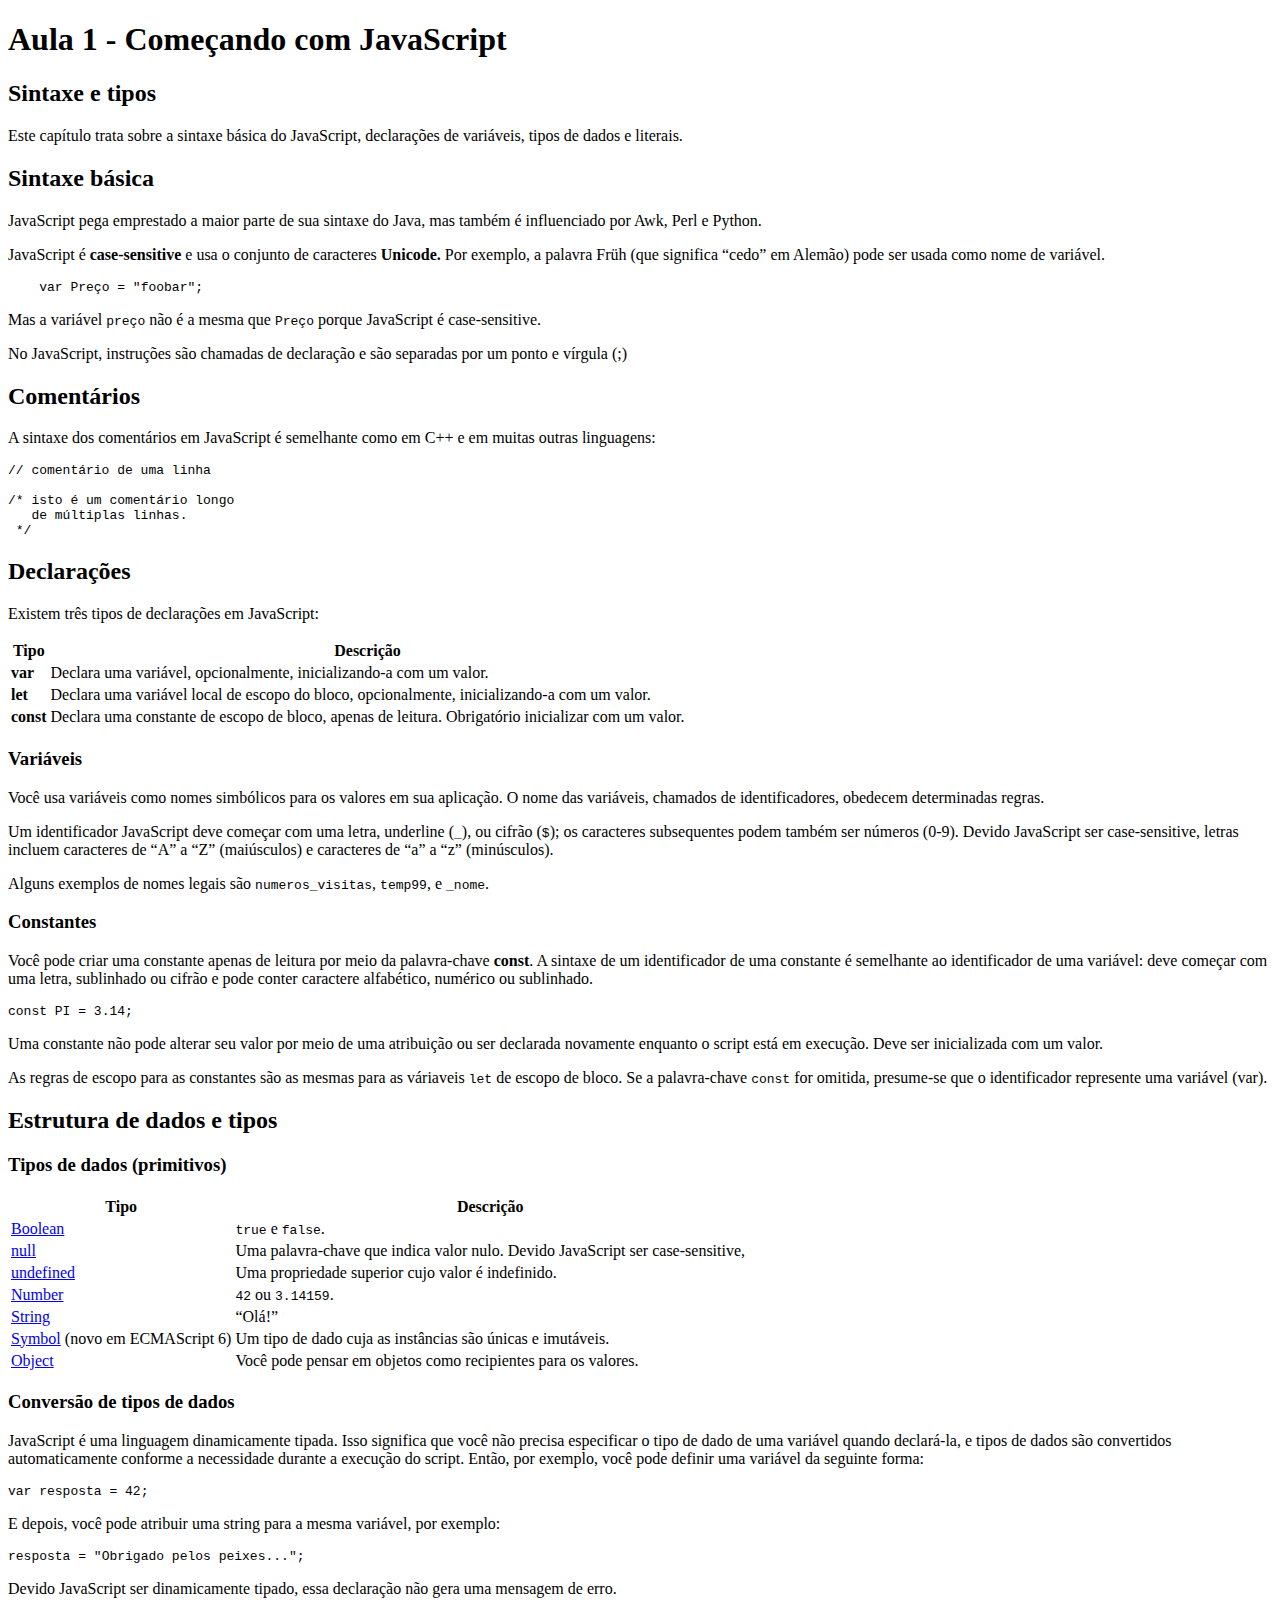
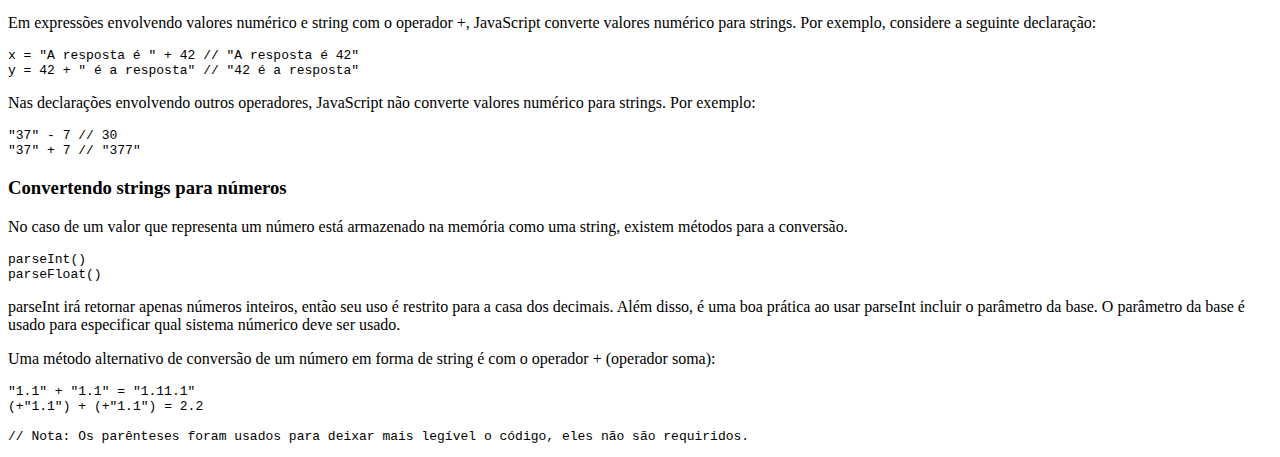
==== aula-1.html @ 88f6fa1f "moved aula1" ====
<!DOCTYPE html>
<html>

<head>
  <meta charset="utf-8">
  <meta name="viewport" content="width=device-width, initial-scale=1.0">
  <title>Welcome file</title>
  <link rel="stylesheet" href="https://stackedit.io/style.css" />
</head>

<body class="stackedit">
  <div class="stackedit__html"><h1 id="aula-1---começando-com-javascript">Aula 1 - Começando com JavaScript</h1>
<h2 id="sintaxe-e-tipos">Sintaxe e tipos</h2>
<p>Este capítulo trata sobre a sintaxe básica do JavaScript, declarações de variáveis, tipos de dados e literais.</p>
<h2 id="sintaxe-básica">Sintaxe básica</h2>
<p>JavaScript pega emprestado a maior parte de sua sintaxe do Java, mas também é influenciado por Awk, Perl e Python.</p>
<p>JavaScript é <strong>case-sensitive</strong> e usa o conjunto de caracteres <strong>Unicode.</strong> Por exemplo, a palavra Früh (que significa “cedo” em Alemão) pode ser usada como nome de variável.</p>
<pre class=" language-javascript"><code class="prism  language-javascript">    <span class="token keyword">var</span> Preço <span class="token operator">=</span> <span class="token string">"foobar"</span><span class="token punctuation">;</span>
</code></pre>
<p>Mas a variável <code>preço</code> não é a mesma que <code>Preço</code> porque JavaScript é case-sensitive.</p>
<p>No JavaScript, instruções são chamadas de declaração e são separadas por um ponto e vírgula (;)</p>
<h2 id="comentários">Comentários</h2>
<p>A sintaxe dos comentários em JavaScript é semelhante como em C++ e em muitas outras linguagens:</p>
<pre class=" language-javascript"><code class="prism  language-javascript"><span class="token comment">// comentário de uma linha</span>

<span class="token comment">/* isto é um comentário longo
   de múltiplas linhas.
 */</span>
</code></pre>
<h2 id="declarações">Declarações</h2>
<p>Existem três tipos de declarações em JavaScript:</p>

<table>
<thead>
<tr>
<th>Tipo</th>
<th>Descrição</th>
</tr>
</thead>
<tbody>
<tr>
<td><strong>var</strong></td>
<td>Declara uma variável, opcionalmente, inicializando-a com um valor.</td>
</tr>
<tr>
<td><strong>let</strong></td>
<td>Declara uma variável local de escopo do bloco, opcionalmente, inicializando-a com um valor.</td>
</tr>
<tr>
<td><strong>const</strong></td>
<td>Declara uma constante de escopo de bloco, apenas de leitura. Obrigatório inicializar com um valor.</td>
</tr>
</tbody>
</table><h3 id="variáveis">Variáveis</h3>
<p>Você usa variáveis como nomes simbólicos para os valores em sua aplicação. O nome das variáveis, chamados de identificadores, obedecem determinadas regras.</p>
<p>Um identificador JavaScript deve começar com uma letra, underline (<code>_</code>), ou cifrão (<code>$</code>); os caracteres subsequentes podem também ser números (0-9). Devido JavaScript ser case-sensitive, letras incluem caracteres de “A” a “Z” (maiúsculos) e caracteres de “a” a “z” (minúsculos).</p>
<p>Alguns exemplos de nomes legais são <code>numeros_visitas</code>, <code>temp99</code>, e <code>_nome</code>.</p>
<h3 id="constantes">Constantes</h3>
<p>Você pode criar uma constante apenas de leitura por meio da palavra-chave <strong>const</strong>. A sintaxe de um identificador de uma constante é semelhante ao identificador de uma variável: deve começar com uma letra, sublinhado ou cifrão e pode conter caractere alfabético, numérico ou sublinhado.</p>
<pre class=" language-javascript"><code class="prism  language-javascript"><span class="token keyword">const</span> PI <span class="token operator">=</span> <span class="token number">3.14</span><span class="token punctuation">;</span>
</code></pre>
<p>Uma constante não pode alterar seu valor por meio de uma atribuição ou ser declarada novamente enquanto o script está em execução. Deve ser inicializada com um valor.</p>
<p>As regras de escopo para as constantes são as mesmas para as váriaveis <code>let</code> de escopo de bloco. Se a palavra-chave <code>const</code> for omitida, presume-se que o identificador represente uma variável (var).</p>
<h2 id="estrutura-de-dados-e-tipos">Estrutura de dados e tipos</h2>
<h3 id="tipos-de-dados-primitivos">Tipos de dados (primitivos)</h3>

<table>
<thead>
<tr>
<th>Tipo</th>
<th>Descrição</th>
</tr>
</thead>
<tbody>
<tr>
<td><a href="https://developer.mozilla.org/pt-BR/docs/Glossary/Boolean">Boolean</a></td>
<td><code>true</code> e <code>false</code>.</td>
</tr>
<tr>
<td><a href="https://developer.mozilla.org/pt-BR/docs/Glossary/Null">null</a></td>
<td>Uma palavra-chave que indica valor nulo. Devido JavaScript ser case-sensitive,</td>
</tr>
<tr>
<td><a href="https://developer.mozilla.org/pt-BR/docs/Glossary/undefined">undefined</a></td>
<td>Uma propriedade superior cujo valor é indefinido.</td>
</tr>
<tr>
<td><a href="https://developer.mozilla.org/pt-BR/docs/Glossary/Number">Number</a></td>
<td><code>42</code> ou <code>3.14159</code>.</td>
</tr>
<tr>
<td><a href="https://developer.mozilla.org/pt-BR/docs/Glossary/String">String</a></td>
<td>“Olá!”</td>
</tr>
<tr>
<td><a href="https://developer.mozilla.org/pt-BR/docs/conflicting/Web/JavaScript/Reference/Global_Objects/Symbol">Symbol</a> (novo em ECMAScript 6)</td>
<td>Um tipo de dado cuja as instâncias são únicas e imutáveis.</td>
</tr>
<tr>
<td><a href="https://developer.mozilla.org/pt-BR/docs/Glossary/Object">Object</a></td>
<td>Você pode pensar em objetos como recipientes para os valores.</td>
</tr>
</tbody>
</table><h3 id="conversão-de-tipos-de-dados">Conversão de tipos de dados</h3>
<p>JavaScript é uma linguagem dinamicamente tipada. Isso significa que você não precisa especificar o tipo de dado de uma variável quando declará-la, e tipos de dados são convertidos automaticamente conforme a necessidade durante a execução do script. Então, por exemplo, você pode definir uma variável da seguinte forma:</p>
<pre class=" language-javascript"><code class="prism  language-javascript"><span class="token keyword">var</span> resposta <span class="token operator">=</span> <span class="token number">42</span><span class="token punctuation">;</span>
</code></pre>
<p>E depois, você pode atribuir uma string para a mesma variável, por exemplo:</p>
<pre class=" language-javascript"><code class="prism  language-javascript">resposta <span class="token operator">=</span> <span class="token string">"Obrigado pelos peixes..."</span><span class="token punctuation">;</span>
</code></pre>
<p>Devido JavaScript ser dinamicamente tipado, essa declaração não gera uma mensagem de erro.</p>
<p>Em expressões envolvendo valores numérico e string com o operador +, JavaScript converte valores numérico para strings. Por exemplo, considere a seguinte declaração:</p>
<pre class=" language-javascript"><code class="prism  language-javascript">x <span class="token operator">=</span> <span class="token string">"A resposta é "</span> <span class="token operator">+</span> <span class="token number">42</span> <span class="token comment">// "A resposta é 42"</span>
y <span class="token operator">=</span> <span class="token number">42</span> <span class="token operator">+</span> <span class="token string">" é a resposta"</span> <span class="token comment">// "42 é a resposta"</span>
</code></pre>
<p>Nas declarações envolvendo outros operadores, JavaScript não converte valores numérico para strings. Por exemplo:</p>
<pre class=" language-javascript"><code class="prism  language-javascript"><span class="token string">"37"</span> <span class="token operator">-</span> <span class="token number">7</span> <span class="token comment">// 30</span>
<span class="token string">"37"</span> <span class="token operator">+</span> <span class="token number">7</span> <span class="token comment">// "377"</span>
</code></pre>
<h3 id="convertendo-strings-para-números">Convertendo strings para números</h3>
<p>No caso de um valor que representa um número está armazenado na memória como uma string, existem métodos para a conversão.</p>
<pre class=" language-javascript"><code class="prism  language-javascript"><span class="token function">parseInt</span><span class="token punctuation">(</span><span class="token punctuation">)</span>
<span class="token function">parseFloat</span><span class="token punctuation">(</span><span class="token punctuation">)</span>
</code></pre>
<p>parseInt irá retornar apenas números inteiros, então seu uso é restrito para a casa dos decimais. Além disso, é uma boa prática ao usar parseInt incluir o parâmetro da base. O parâmetro da base é usado para especificar qual sistema númerico deve ser usado.</p>
<p>Uma método alternativo de conversão de um número em forma de string é com o operador + (operador soma):</p>
<pre class=" language-javascript"><code class="prism  language-javascript"><span class="token string">"1.1"</span> <span class="token operator">+</span> <span class="token string">"1.1"</span> <span class="token operator">=</span> <span class="token string">"1.11.1"</span>
<span class="token punctuation">(</span><span class="token operator">+</span><span class="token string">"1.1"</span><span class="token punctuation">)</span> <span class="token operator">+</span> <span class="token punctuation">(</span><span class="token operator">+</span><span class="token string">"1.1"</span><span class="token punctuation">)</span> <span class="token operator">=</span> <span class="token number">2.2</span>

<span class="token comment">// Nota: Os parênteses foram usados para deixar mais legível o código, eles não são requiridos.</span>
</code></pre>
</div>
</body>

</html>
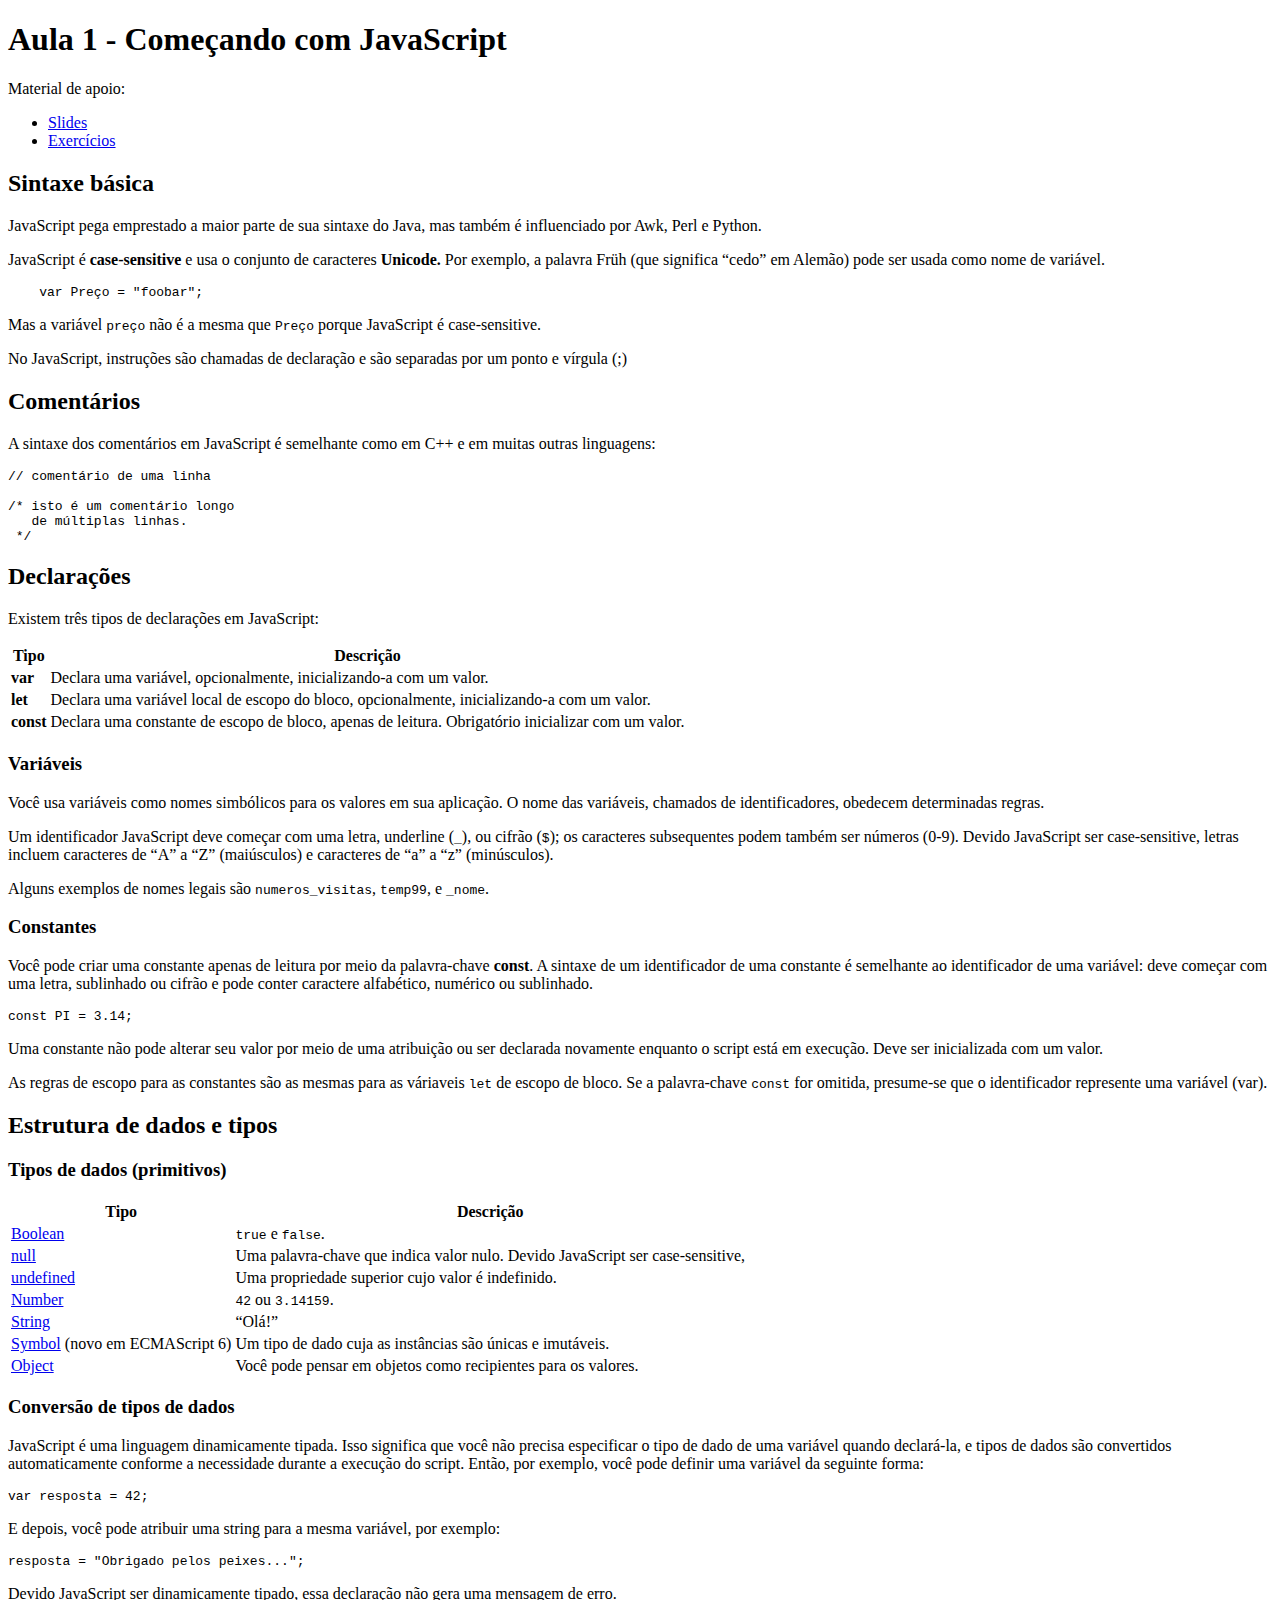
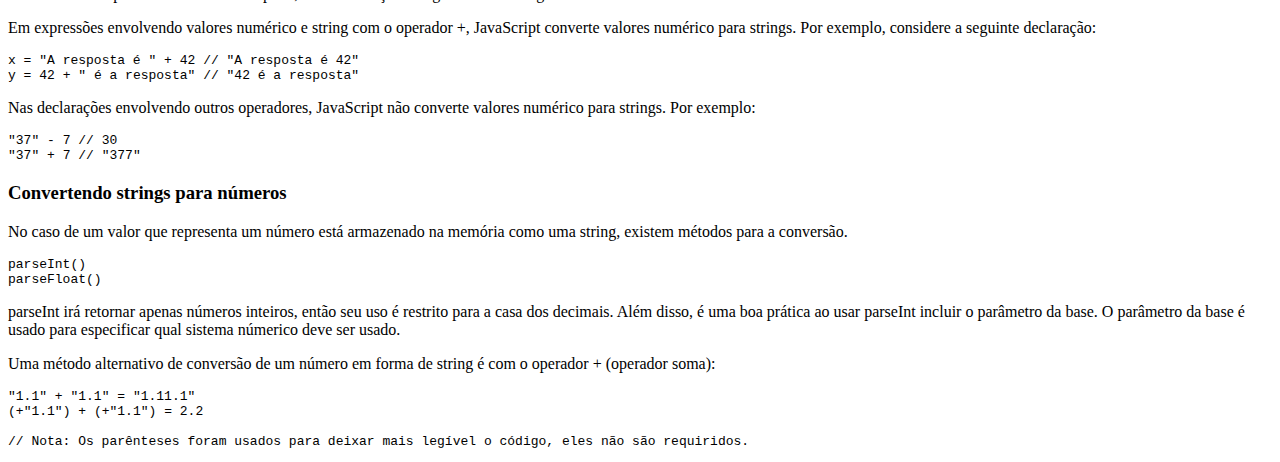
==== commit 905bf681: "adicionados exercícios da aula 1" ====
--- a/aula-1.html
+++ b/aula-1.html
@@ -4,14 +4,17 @@
 <head>
   <meta charset="utf-8">
   <meta name="viewport" content="width=device-width, initial-scale=1.0">
-  <title>Welcome file</title>
+  <title>Aula 1 - Material de Apoio</title>
   <link rel="stylesheet" href="https://stackedit.io/style.css" />
 </head>
 
 <body class="stackedit">
   <div class="stackedit__html"><h1 id="aula-1---começando-com-javascript">Aula 1 - Começando com JavaScript</h1>
-<h2 id="sintaxe-e-tipos">Sintaxe e tipos</h2>
-<p>Este capítulo trata sobre a sintaxe básica do JavaScript, declarações de variáveis, tipos de dados e literais.</p>
+<p>Material de apoio:</p>
+<ul>
+<li><a href="https://docs.google.com/presentation/d/1BKhzvznM5zCcBfiT-xAIrTUB77ZQSkj26jPnuNh2hvI/edit?usp=sharing">Slides</a></li>
+<li><a href="https://curso.devcodando.com/aula-1-exercicios">Exercícios</a></li>
+</ul>
 <h2 id="sintaxe-básica">Sintaxe básica</h2>
 <p>JavaScript pega emprestado a maior parte de sua sintaxe do Java, mas também é influenciado por Awk, Perl e Python.</p>
 <p>JavaScript é <strong>case-sensitive</strong> e usa o conjunto de caracteres <strong>Unicode.</strong> Por exemplo, a palavra Früh (que significa “cedo” em Alemão) pode ser usada como nome de variável.</p>
